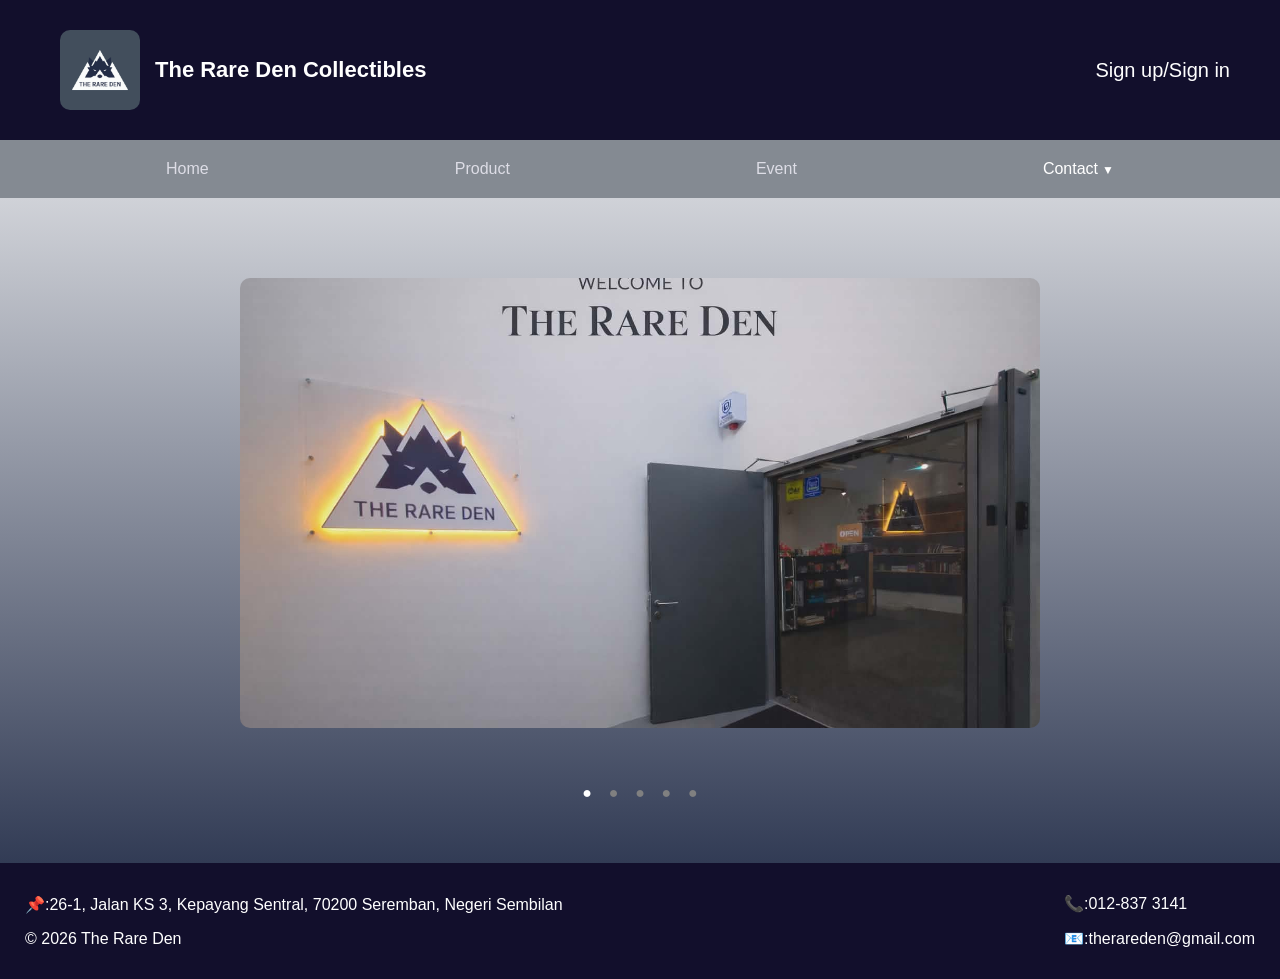
==== index.html @ d55f7d82 "first version" ====
<!DOCTYPE html>
<html>
<head>
<title>The Rare Den Collectibles</title>
<link rel="stylesheet" href="style.css">
<style>
/* 轮播关键 */
.slider-container{
  width:100%;
  max-width: 600px;
  margin: 20px auto 0;
  overflow: hidden;
}

#slider{
  width: 100%;
  border-radius: 10px;
  object-fit: cover;
}
.dots{
  text-align: center;
  margin-top: 40px;
  line-height: 40px;
}
.dot{
  height: 12px;
  width: 12px;
  border-radius: 50%;
  cursor: pointer;
  display: inline-block;
  margin:5px;
  color: gray;
}

.active{
  color: white;
}

.slider-box{
width: 800px;
height: 450px;
margin:auto;
display:flex;
overflow: hidden;
padding-top:80px;
}

.slider-box img{
  width: 100%;
  object-fit:cover;
  object-position: center;
}

 
</style>
</head>
<body>

      <div class="header-box">
    <div class="logo-box">
         <div style="display:flex;justify-content:space-between;align-items:center;padding:15px 30px;">
    <img src="123/logo.jpg" class="logo">
    <h1 class="title">The Rare Den Collectibles</h1>
  </div>
</div>
   
 <!-- 未登录状态 -->
  <div id="authArea">
 
 <a href="#" onclick="login()">
  <div class="login">Sign up/Sign in</div>
 </a>
 </div>
  
   <!-- 已登录状态 -->
    <div id="userArea" style="display: none;">

      <div class="user-icons">

        <span class="icon">🔔</span>
        <span class="icon">🛒</span>

         <!-- Profile（下拉） -->
        <div class="profile-wrapper">

        <span class="icon" onclick="toggleProfileMenu()">
          👤 
        </span>

        <div id="profileMenu" class="profile-menu">

          <div class="menu-item">Settings</div>
          <div class="menu-item" onclick="logOut()">Logout</div>
        </div>
      </div>
    </div>
    </div>
      </div>

 <nav>
  <a href="index.html">Home</a>
  <a href="product.html">Product</a>
  <a href="event.html">Event</a>

  <div class="contact-wrapper">

  <div class="contact-btn" id="contactBtn">
    Contact
    <span id="contact-arrow">▼</span>
  </div>

  <div class="contact-sidebar" id="contactSidebar">

    <a href="https://www.facebook.com/profile.php?id=61580062782317"
    target="_blank"
    rel="noopener noreferrer">
      <span>></span>
      <span>Facebook</span>
    </a>

    <a href="https://www.instagram.com/theraredencollectibles/"
    target="_blank"
    rel="noopener noreferrer">
      <span>></span>
      <span>Instagram</span>
    </a>

    <a href="https://wa.me/60128373141"
    target="_blank"
    rel="noopener noreferrer">
     <span>></span>
      <span>Whatsapp</span>
    </a>
  </div>
  </div>
 </nav>

 <div class="slider-box">
  <img id="slider" src="123/rare-den.jpg">
 </div>
  <div class="dots">
     <span class="dot"onclick="setImage(0)">●</span>
     <span class="dot"onclick="setImage(1)">●</span>
      <span class="dot"onclick="setImage(2)">●</span>
       <span class="dot"onclick="setImage(3)">●</span>
       <span class="dot"onclick="setImage(4)">●</span>

</div>
 </div>

 <script>
  const image=[
    "123/rare-den.jpg",
    "123/Ga.jpg",
    "123/Optcg.jpg",
    "123/Ua.jpg",
    "123/Ptcg.jpg"
  ];

  let current=0;

  function showImage(index){
    document.getElementById("slider").src=image[index];

  const dot=document.getElementsByClassName("dot");
  for(let i=0;i<dot.length;i++){
    dot[i].classList.remove("active");
  }

dot[index].classList.add("active");
  }

 function nextImage() {
  current++;
  if(current>=image.length){
    current=0;
  }
  showImage(current)
 }

 function setImage(index){
  current=index;
  showImage(index);
 }

 setInterval(nextImage,3000);
 showImage(0);
 </script>

<footer class="footer">
  <div style="display:flex;justify-content:space-between;align-items:center;padding:10px 10px;">
<div>
  <p>📌:26-1, Jalan KS 3, Kepayang Sentral, 70200 Seremban, Negeri Sembilan</p>
   <p>© 2026 The Rare Den</p>
  </div>

  <div>
<p>📞:012-837 3141</p>
 <p>📧:therareden@gmail.com</p>
  </div>
  </div>
</footer>
<script src="contact.js"></script>
</body>
</html>
---- style.css ----
body{
    background: linear-gradient(to bottom, #ffffff, #16213e) no-repeat;
    font-family: Arial;
    margin: 0;
    min-height: 100vh;
    overflow-x: hidden;
    }

nav{
  background: #848a92;
  
  display: flex;
  align-items: center;
  justify-content: space-evenly;
  padding: 20px;
  gap: 100px;

}

nav a{
  color: #dddde6;
  text-decoration: none;
}


.footer{
  background-color: #120f2c;
  color: white;
  text-align: left;
  padding: 5px 15px;

  margin-top: 50px;
  bottom: 0;
}

.header-box{
  display: flex;
  justify-content: space-between;
  align-items: center;
  padding: 15px 30px;
  background-color:  #120f2c;
}

.logo-box{
  display: flex;
  align-items: center;
}

.logo{
  width: 80px;
  border-radius: 10px;
}

.title{
  margin-left: 15px;
  font-size: 22px;
  color: white;

  white-space: nowrap;
}

#authArea{
display: flex;
align-items: center;
}

#authArea a{
  color: white;
  text-decoration: none;
  font-size: 18px;
}

.login{
  margin-right: 20px;
  font-size: 20px;

  display: flex;
  align-items: center;

  white-space: nowrap;
}

#userArea{
  display: none;
  align-items: center;
}

.user-icons{
  display: flex;
  align-items: center;
  gap: 20px;
  font-size: 20px;
  color: white;

  margin-right:20px ;
}

.icon{
  cursor: pointer;
  transition: 0.2s;
}

.icon:hover{
  transform: scale(1.2);
}

/* profile dropdown */
.profile-wrapper{
  position: relative;
}

.profile-menu{
  position: absolute;
  top: 40px;
  left: 50%;

  transform: translateX(-50%);

  background: white;
  color: black;
  width: 120px;
  height: auto;

  border-radius: 20px;
  display:none ;

  box-shadow: 0 5px 15px rgba(0,0,0,0.2);

  z-index: 1000;
}

.profile-menu.show{
  display: block;
}

.menu-item{
  padding: 10px;
  cursor: pointer;
}

.menu-item:hover{
  background:#eee;
}

/* 第一项 */
.menu-item:first-child:hover{
  border-top-left-radius: 20px;
  border-top-right-radius: 20px;
}

/* 最后一项 */
.menu-item:last-child:hover{
  border-bottom-left-radius: 20px;
  border-bottom-right-radius: 20px;
}

main{
  padding: 20px;
}

.contact-wrapper{
  position: relative;
}

/* Contact按钮 */
.contact-btn{
  display: flex;
  align-items: center;
  gap: 4px;

  cursor: pointer;
  color: white;

  line-height: 1;
}

/* 箭头 */
#contact-arrow{
  display: flex;
  align-items: center;
  justify-content: center;

  font-size: 12px;

  line-height: 1;
  margin-top: 1px;
  transition: 0.3s;
}

/* 打开后箭头旋转 */
#contact-arrow.active{
  transform: rotate(180deg);
}

/* 抽屉 */
.contact-sidebar{
  position: absolute;

  top: 40px;
  right: 50%;

  width: 200px;
  background: #848a92;

  padding:10px;

  display: flex;
  flex-direction: column;
  gap: 15px;

  border-radius: 20px;

  /* 默认隐藏 */
  opacity: 0;
  visibility: hidden;

  transform:translateX(50%) translateY(-10px);

  transition: 0.3s;
}

/* 打开 */
.contact-sidebar.show{
  opacity: 1;
  visibility: visible;
  transform:translateX(50%) translateY(0);
}

/* link */
.contact-sidebar a{
  display: flex;
  align-items: center;
  justify-content: center;
  color: white;
  text-decoration: none;
  font-size: 20px;
  gap: 20px;
  width: 100%;
}
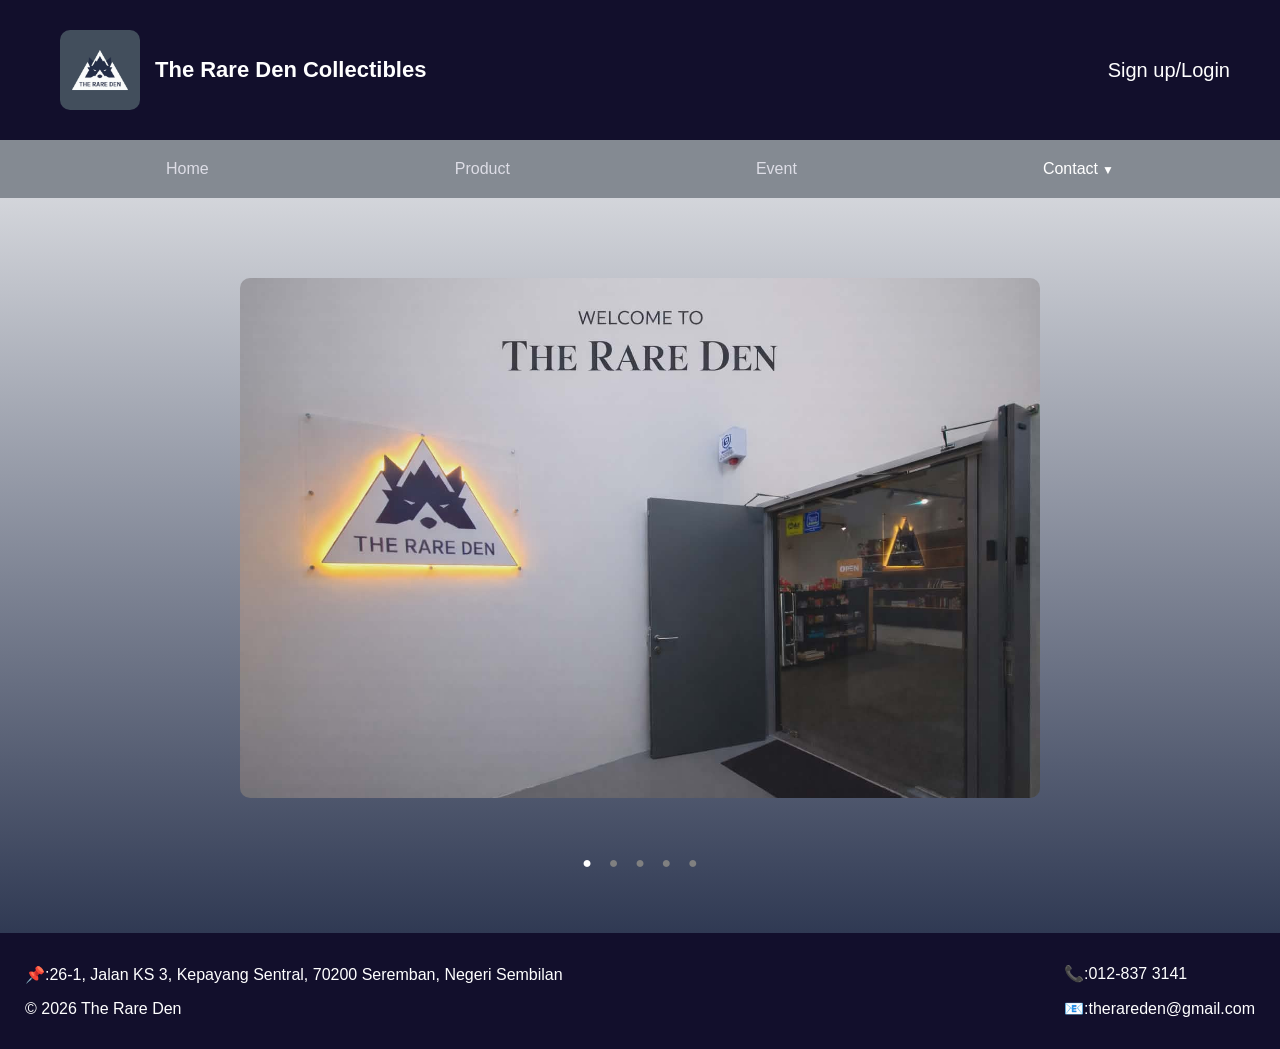
==== commit 319f16d7: "rename and restructure files" ====
--- a/index.html
+++ b/index.html
@@ -1,17 +1,17 @@
 <!DOCTYPE html>
 <html>
 <head>
+  <script async src="https://www.googletagmanager.com/gtag/js?id=G-76RGPY67KP"></script>
+  <script>
+    window.dataLayer=window.dataLayer || [];
+    function gtag(){dataLayer.push(arguments);}
+
+    gtag('js', new Date());
+    gtag('config','G-76RGPY67KP');
+  </script>
 <title>The Rare Den Collectibles</title>
 <link rel="stylesheet" href="style.css">
 <style>
-/* 轮播关键 */
-.slider-container{
-  width:100%;
-  max-width: 600px;
-  margin: 20px auto 0;
-  overflow: hidden;
-}
-
 #slider{
   width: 100%;
   border-radius: 10px;
@@ -37,8 +37,9 @@
 }
 
 .slider-box{
-width: 800px;
-height: 450px;
+max-width: 800px;
+width: 100%;
+height: 600px;
 margin:auto;
 display:flex;
 overflow: hidden;
@@ -59,7 +60,7 @@
       <div class="header-box">
     <div class="logo-box">
          <div style="display:flex;justify-content:space-between;align-items:center;padding:15px 30px;">
-    <img src="123/logo.jpg" class="logo">
+    <img src="img/logo.jpg" class="logo">
     <h1 class="title">The Rare Den Collectibles</h1>
   </div>
 </div>
@@ -67,8 +68,8 @@
  <!-- 未登录状态 -->
   <div id="authArea">
  
- <a href="#" onclick="login()">
-  <div class="login">Sign up/Sign in</div>
+ <a href="#" onclick="trackAuthClick('login_signup');login()">
+  <div class="login">Sign up/Login</div>
  </a>
  </div>
   
@@ -98,11 +99,11 @@
       </div>
 
  <nav>
-  <a href="index.html">Home</a>
-  <a href="product.html">Product</a>
-  <a href="event.html">Event</a>
-
-  <div class="contact-wrapper">
+  <a href="index.html" onclick="trackNav('home')">Home</a>
+  <a href="product.html" onclick="trackNav('product')">Product</a>
+  <a href="event.html" onclick="trackNav('event')">Event</a>
+
+  <div class="contact-wrapper" onclick="trackNav('contact')">
 
   <div class="contact-btn" id="contactBtn">
     Contact
@@ -113,21 +114,24 @@
 
     <a href="https://www.facebook.com/profile.php?id=61580062782317"
     target="_blank"
-    rel="noopener noreferrer">
+    rel="noopener noreferrer"
+    onclick="trackSocial('facebook')">
       <span>></span>
       <span>Facebook</span>
     </a>
 
     <a href="https://www.instagram.com/theraredencollectibles/"
     target="_blank"
-    rel="noopener noreferrer">
+    rel="noopener noreferrer"
+    onclick="trackSocial('instagram')">
       <span>></span>
       <span>Instagram</span>
     </a>
 
     <a href="https://wa.me/60128373141"
     target="_blank"
-    rel="noopener noreferrer">
+    rel="noopener noreferrer"
+    onclick="trackSocial('whatsapp')">
      <span>></span>
       <span>Whatsapp</span>
     </a>
@@ -136,7 +140,7 @@
  </nav>
 
  <div class="slider-box">
-  <img id="slider" src="123/rare-den.jpg">
+  <img id="slider" src="img/rare-den.jpg">
  </div>
   <div class="dots">
      <span class="dot"onclick="setImage(0)">●</span>
@@ -150,11 +154,11 @@
 
  <script>
   const image=[
-    "123/rare-den.jpg",
-    "123/Ga.jpg",
-    "123/Optcg.jpg",
-    "123/Ua.jpg",
-    "123/Ptcg.jpg"
+    "img/rare-den.jpg",
+    "img/Ga.jpg",
+    "img/Optcg.jpg",
+    "img/Ua.jpg",
+    "img/Ptcg.jpg"
   ];
 
   let current=0;
@@ -200,6 +204,6 @@
   </div>
   </div>
 </footer>
-<script src="contact.js"></script>
+<script src="main.js"></script>
 </body>
 </html>
--- a/style.css
+++ b/style.css
@@ -1,3 +1,11 @@
+*{
+  box-sizing: border-box;
+}
+
+html,
+body{
+  min-height: 100vh;
+}
 
 body{
     background: linear-gradient(to bottom, #ffffff, #16213e) no-repeat;
@@ -5,6 +13,9 @@
     margin: 0;
     min-height: 100vh;
     overflow-x: hidden;
+
+    display: flex;
+    flex-direction: column;
     }
 
 nav{
@@ -218,6 +229,8 @@
   transform:translateX(50%) translateY(-10px);
 
   transition: 0.3s;
+
+  z-index: 1000;
 }
 
 /* 打开 */
